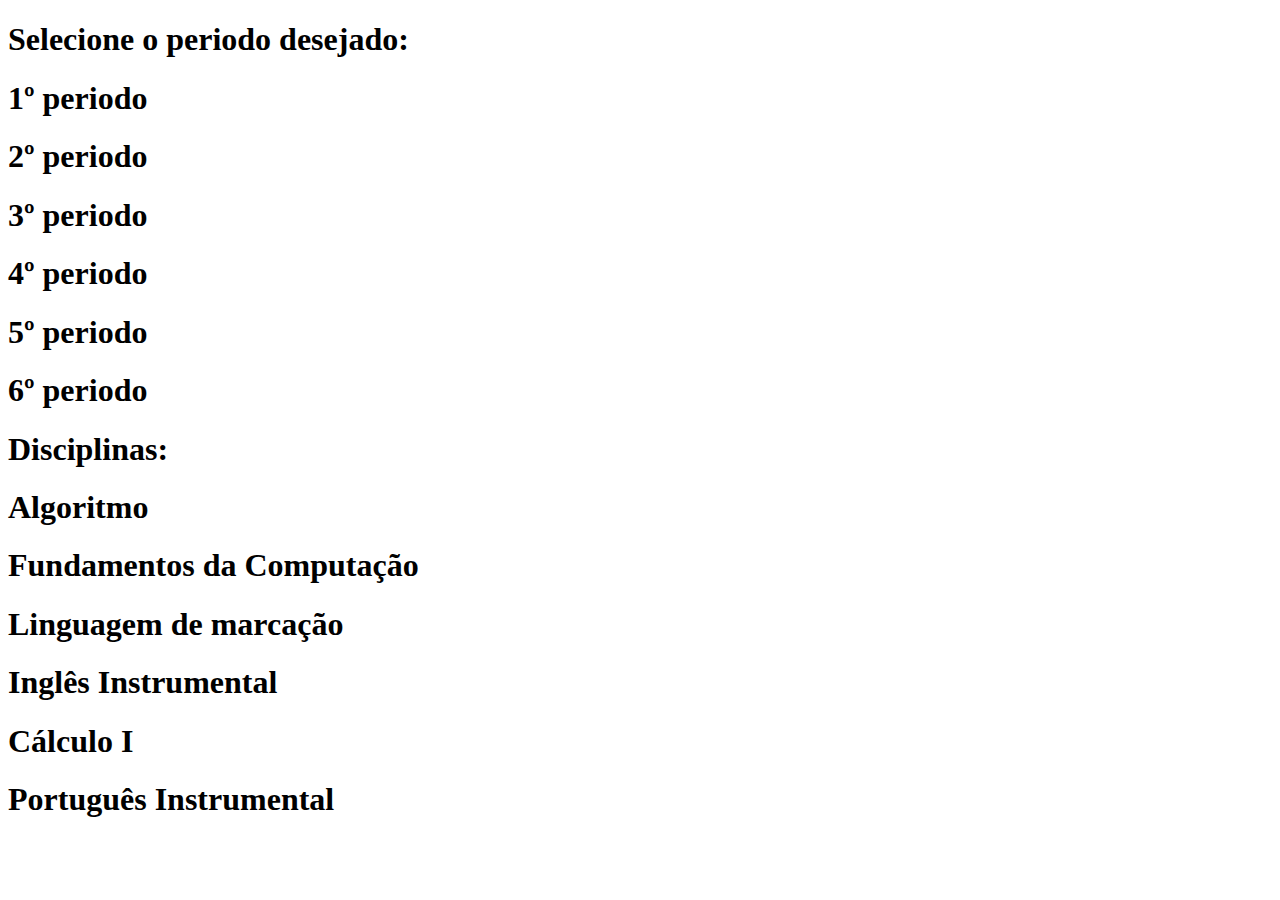
==== html/navigation.html @ 200136ff "feat #5: navigation page created" ====
<!DOCTYPE html>
<html lang="pt-BR">
<head>
    <meta charset="UTF-8">
    <meta name="viewport" content="width=device-width, initial-scale=1.0">
    <link rel="stylesheet" href="navigation.css">
    <title></title>
</head>
<body>
    <div class="period-container">

            <h1 id="title-period" >Selecione o periodo desejado:</h1>

            <div class="all-period">
                    <h1 class="period " alt="Primeiro Periodo" title="Primeiro Periodo" >1º periodo</h1>
                    <h1 class="period " alt="Segundo Periodo" title="Segundo Periodo" >2º periodo</h1>
                    <h1 class="period " alt="Terceiro Periodo" title="Terceiro Periodo" >3º periodo</h1>
                    <h1 class="period " alt="Quarto Periodo" title="Quarto Periodo" >4º periodo</h1>
                    <h1 class="period " alt="Quinto Periodo" title="Quinto Periodo" >5º periodo</h1>
                    <h1 class="period " alt="Sexto Periodo" title="Sexto Periodo" >6º periodo</h1>
            </div>


            <div class="disciplinas">
                
                <div class="title-disciplina">
                    <h1>Disciplinas:</h1>
                </div>

                <div class="disciplinas-box">

                    <div class="disciplina-container" id="disciplina-1">
                        <div class="balls-container">
                            <div id="green" class="balls"></div>
                            <div id="yellow" class="balls"></div>
                            <div id="red" class="balls"></div>
                        </div>
                        <div class="name-disciplina">
                            <h1 id="titulos" >Algoritmo</h1>
                        </div>
                    </div>


                    <div class="disciplina-container" id="disciplina-2">
                        <div class="balls-container">
                            <div id="green" class="balls"></div>
                            <div id="yellow" class="balls"></div>
                            <div id="red" class="balls"></div>
                        </div>
                        <div class="name-disciplina">
                            <h1 id="titulos" >Fundamentos da Computação</h1>
                        </div>
                    </div>


                    <div class="disciplina-container" id="disciplina-3">
                        <div class="balls-container">
                            <div id="green" class="balls"></div>
                            <div id="yellow" class="balls"></div>
                            <div id="red" class="balls"></div>
                        </div>
                        <div class="name-disciplina">
                            <h1 id="titulos" >Linguagem de marcação</h1>
                        </div>
                    </div>


                    <div class="disciplina-container" id="disciplina-4">
                        <div class="balls-container">
                            <div id="green" class="balls"></div>
                            <div id="yellow" class="balls"></div>
                            <div id="red" class="balls"></div>
                        </div>
                        <div class="name-disciplina">
                            <h1 id="titulos" >Inglês Instrumental</h1>
                        </div>
                    </div>


                    <div class="disciplina-container" id="disciplina-5">
                        <div class="balls-container">
                            <div id="green" class="balls"></div>
                            <div id="yellow" class="balls"></div>
                            <div id="red" class="balls"></div>
                        </div>
                        <div class="name-disciplina">
                            <h1 id="titulos" >Cálculo I</h1>
                        </div>
                    </div>


                    <div class="disciplina-container" id="disciplina-6">
                        <div class="balls-container">
                            <div id="green" class="balls"></div>
                            <div id="yellow" class="balls"></div>
                            <div id="red" class="balls"></div>
                        </div>
                        <div class="name-disciplina">
                            <h1 id="titulos" >Português Instrumental</h1>
                        </div>
                    </div>

                    
                </div>
            </div>

    </div>

</body>
</html>
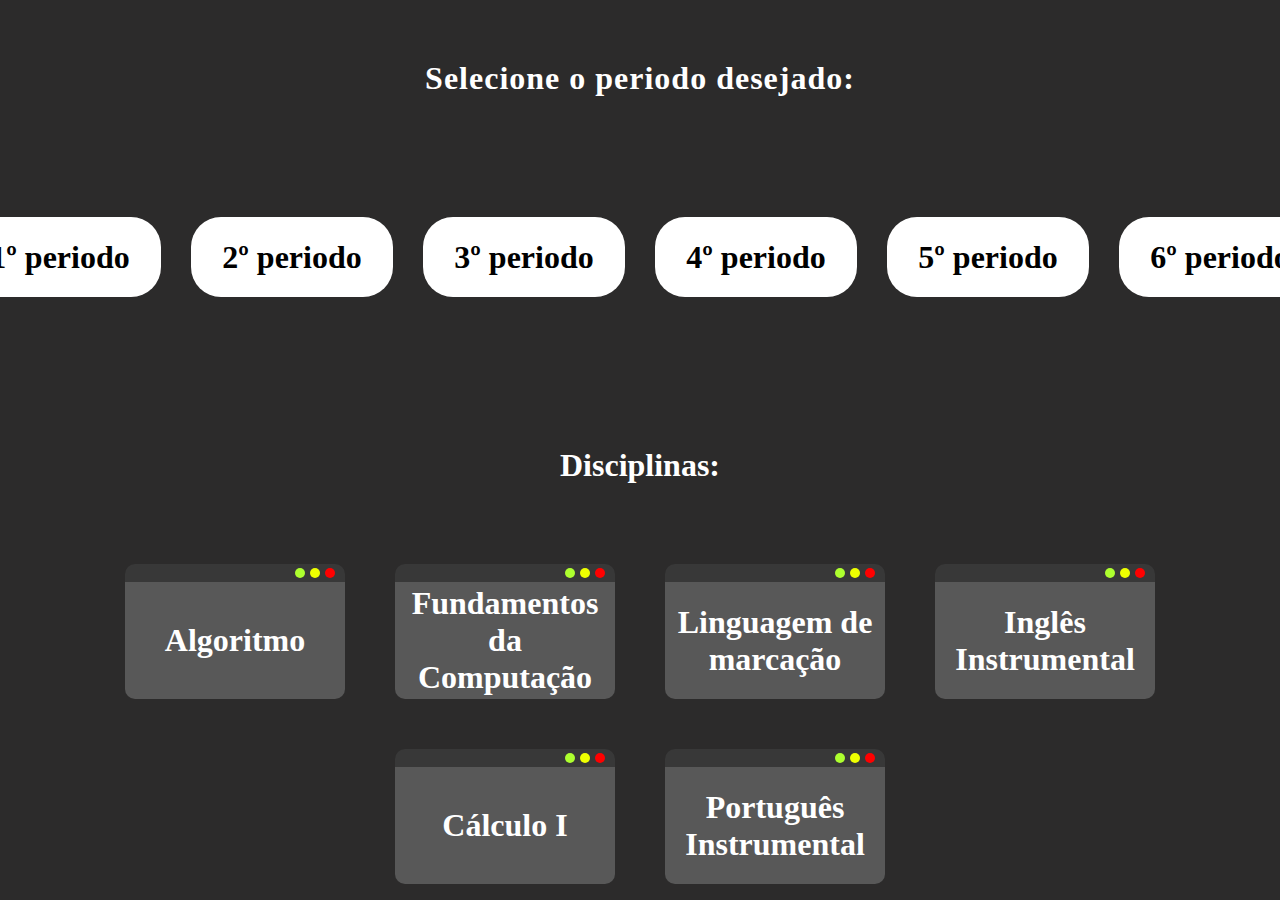
==== commit fd84f0ee: "fix #5: navigation styles fixed" ====
--- a/html/navigation.html
+++ b/html/navigation.html
@@ -3,7 +3,7 @@
 <head>
     <meta charset="UTF-8">
     <meta name="viewport" content="width=device-width, initial-scale=1.0">
-    <link rel="stylesheet" href="navigation.css">
+    <link rel="stylesheet" href="../css/navigation.css">
     <title></title>
 </head>
 <body>
@@ -22,7 +22,7 @@
 
 
             <div class="disciplinas">
-                
+
                 <div class="title-disciplina">
                     <h1>Disciplinas:</h1>
                 </div>
--- a/css/navigation.css
+++ b/css/navigation.css
@@ -0,0 +1,120 @@
+*{
+    margin: 0;
+    box-sizing: border-box;
+}
+
+
+body{
+    background-color: #2C2B2B;
+    display: flex;
+    align-items: center;
+    justify-content: center;
+}
+
+
+.all-period {
+    display: flex;
+    margin: 0 auto;
+    gap: 30px;
+}
+
+.period:hover{
+    scale: 1.2;
+    transition-delay: 0.3s;
+}
+
+.period{
+    background-color: rgb(255, 255, 255);
+    width: 202px;
+    height: 80px;
+    border-radius: 30px;
+    display: flex;
+    justify-content: center;
+    align-items: center;
+    transition-delay: 0s;
+    cursor: pointer;
+}
+
+
+
+ #title-period {
+    text-align: center;
+    margin: 60px 0 120px 0;
+    color: white;
+    letter-spacing: 1px;
+ }
+
+
+
+
+.disciplinas-box{
+    width: 1200px;
+    display: flex;
+    gap: 50px;
+    flex-wrap: wrap;
+    margin:0 auto;
+    justify-content: center;
+    align-items: center;
+}
+
+.title-disciplina{
+    text-align: center;
+    margin: 150px 0 80px 0;
+}
+
+
+.balls-container{
+    height: 2vh;
+    width: 100%;
+    display: flex;
+    border-radius: 10px 10px 0 0;
+    justify-content: flex-end;
+    background-color: #383838;
+    gap: 5px;
+    align-items: center;
+    padding-right: 10px;
+}
+
+.name-disciplina{
+    background-color: #585858;
+    display: flex;
+    align-items:center ;
+    justify-content: center;
+    height: 13vh;
+    width: 220px;
+    border-radius: 0 0 10px 10px;
+    color: white;
+}
+
+#green{
+    background-color: greenyellow;
+    width: 10px;
+    height: 10px;
+    border-radius: 50%;
+}
+#yellow{
+    background-color: rgb(238, 255, 0);
+    width: 10px;
+    height: 10px;
+    border-radius: 50%;
+}
+
+#red{
+    background-color: rgb(255, 0, 0);
+    width: 10px;
+    height: 10px;
+    border-radius: 50%;
+}
+
+.title-disciplina{
+
+    color: white;
+}
+
+#titulos{
+    width:200px;
+    overflow-wrap: break-word;
+    word-wrap: break-word;
+    word-break: break-word;
+    text-align: center;
+}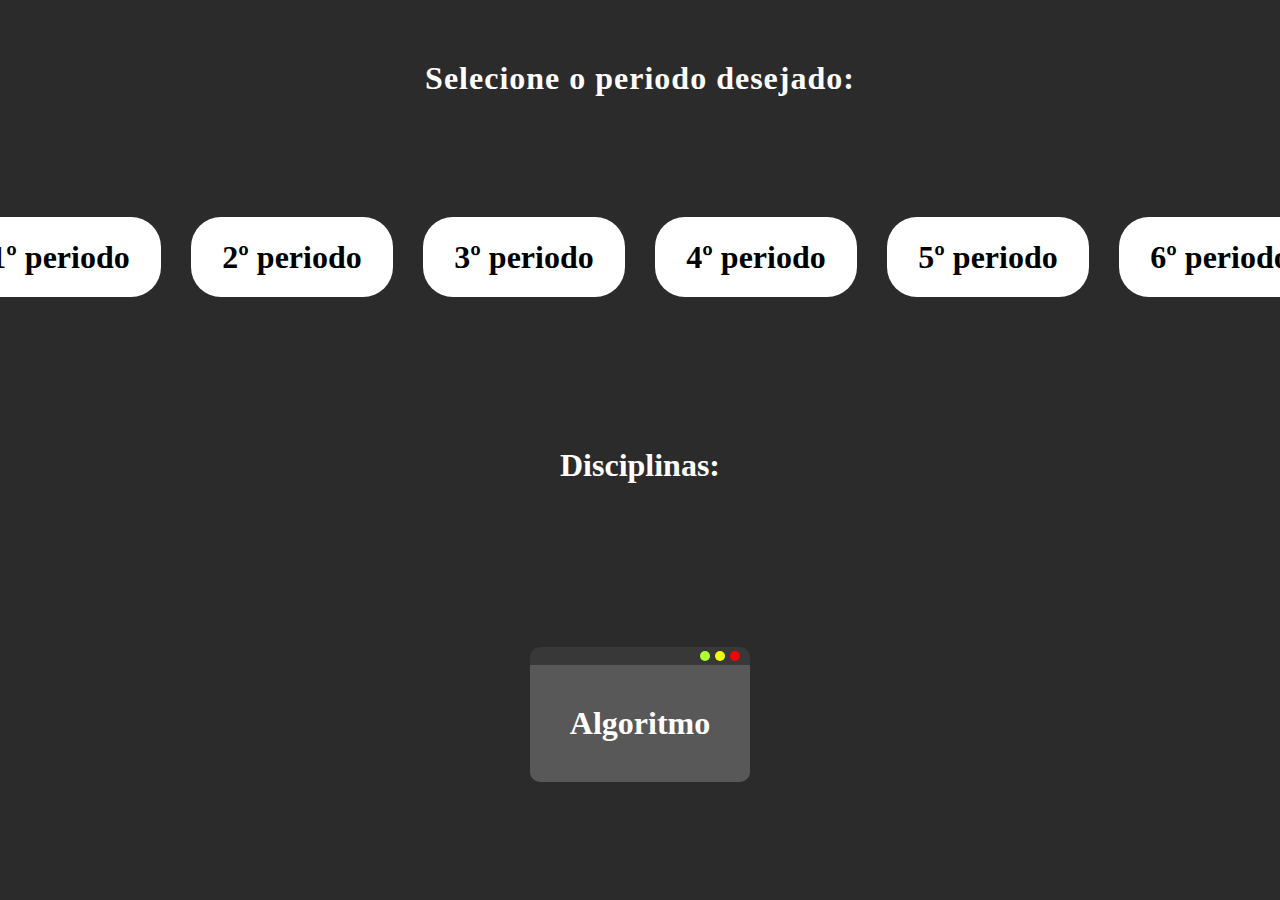
==== commit 9c770898: "feat #10: making new grades in navigation.js" ====
--- a/html/navigation.html
+++ b/html/navigation.html
@@ -105,6 +105,6 @@
             </div>
 
     </div>
-
+<script src="../js/navigation.js"></script>
 </body>
 </html>--- a/css/navigation.css
+++ b/css/navigation.css
@@ -49,6 +49,7 @@
 
 .disciplinas-box{
     width: 1200px;
+    height: 300px;
     display: flex;
     gap: 50px;
     flex-wrap: wrap;
@@ -112,7 +113,7 @@
 }
 
 #titulos{
-    width:200px;
+    width:100%;
     overflow-wrap: break-word;
     word-wrap: break-word;
     word-break: break-word;
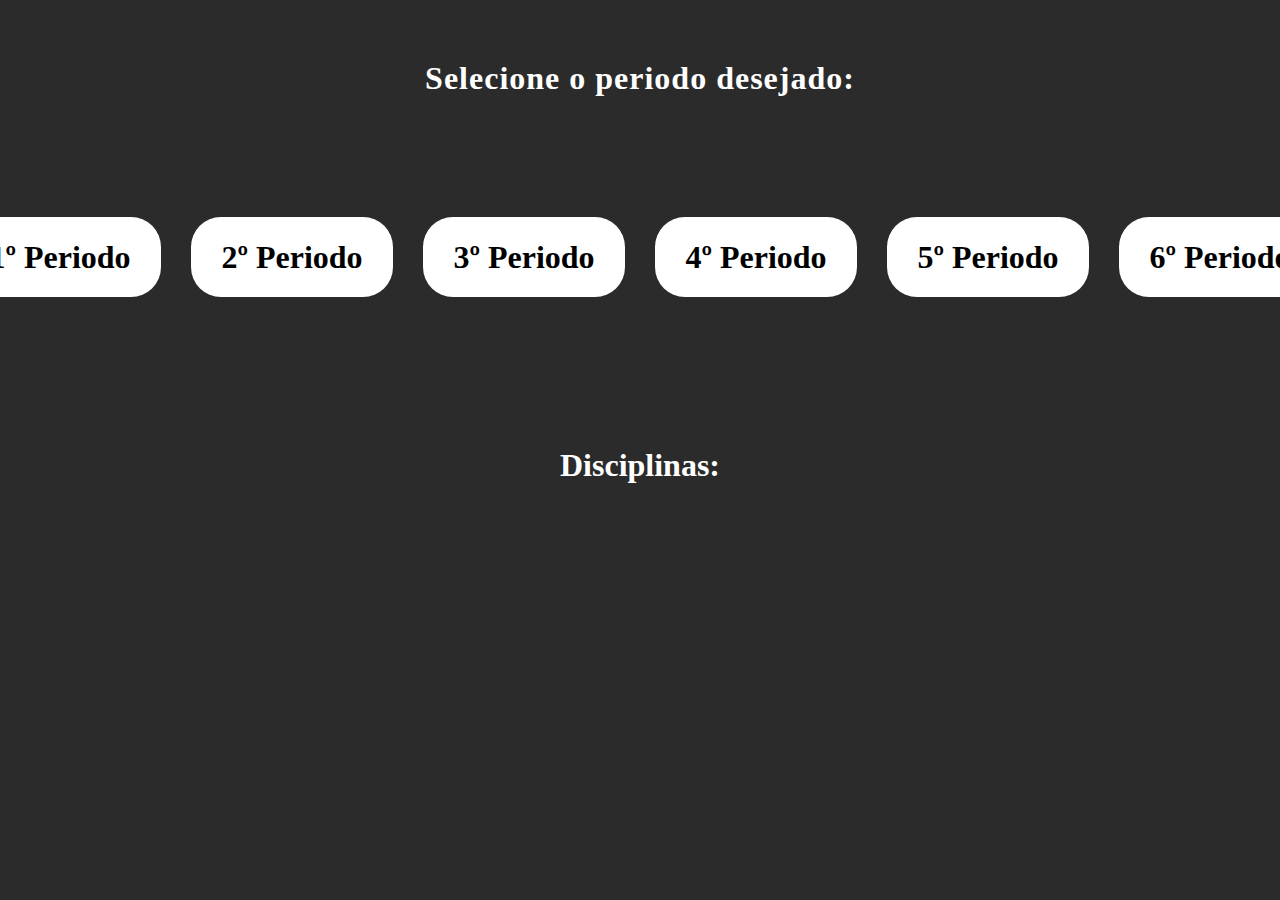
==== commit 8832236c: "feat #10: Choosing grades by period functions created" ====
--- a/html/navigation.html
+++ b/html/navigation.html
@@ -1,110 +1,34 @@
 <!DOCTYPE html>
 <html lang="pt-BR">
+
 <head>
     <meta charset="UTF-8">
     <meta name="viewport" content="width=device-width, initial-scale=1.0">
     <link rel="stylesheet" href="../css/navigation.css">
     <title></title>
 </head>
+
 <body>
     <div class="period-container">
 
-            <h1 id="title-period" >Selecione o periodo desejado:</h1>
+        <h1 id="title-period">Selecione o periodo desejado:</h1>
 
-            <div class="all-period">
-                    <h1 class="period " alt="Primeiro Periodo" title="Primeiro Periodo" >1º periodo</h1>
-                    <h1 class="period " alt="Segundo Periodo" title="Segundo Periodo" >2º periodo</h1>
-                    <h1 class="period " alt="Terceiro Periodo" title="Terceiro Periodo" >3º periodo</h1>
-                    <h1 class="period " alt="Quarto Periodo" title="Quarto Periodo" >4º periodo</h1>
-                    <h1 class="period " alt="Quinto Periodo" title="Quinto Periodo" >5º periodo</h1>
-                    <h1 class="period " alt="Sexto Periodo" title="Sexto Periodo" >6º periodo</h1>
+        <div class="all-period">
+        </div>
+
+
+        <div class="disciplinas">
+
+            <div class="title-disciplina">
+                <h1>Disciplinas:</h1>
             </div>
 
-
-            <div class="disciplinas">
-
-                <div class="title-disciplina">
-                    <h1>Disciplinas:</h1>
-                </div>
-
-                <div class="disciplinas-box">
-
-                    <div class="disciplina-container" id="disciplina-1">
-                        <div class="balls-container">
-                            <div id="green" class="balls"></div>
-                            <div id="yellow" class="balls"></div>
-                            <div id="red" class="balls"></div>
-                        </div>
-                        <div class="name-disciplina">
-                            <h1 id="titulos" >Algoritmo</h1>
-                        </div>
-                    </div>
-
-
-                    <div class="disciplina-container" id="disciplina-2">
-                        <div class="balls-container">
-                            <div id="green" class="balls"></div>
-                            <div id="yellow" class="balls"></div>
-                            <div id="red" class="balls"></div>
-                        </div>
-                        <div class="name-disciplina">
-                            <h1 id="titulos" >Fundamentos da Computação</h1>
-                        </div>
-                    </div>
-
-
-                    <div class="disciplina-container" id="disciplina-3">
-                        <div class="balls-container">
-                            <div id="green" class="balls"></div>
-                            <div id="yellow" class="balls"></div>
-                            <div id="red" class="balls"></div>
-                        </div>
-                        <div class="name-disciplina">
-                            <h1 id="titulos" >Linguagem de marcação</h1>
-                        </div>
-                    </div>
-
-
-                    <div class="disciplina-container" id="disciplina-4">
-                        <div class="balls-container">
-                            <div id="green" class="balls"></div>
-                            <div id="yellow" class="balls"></div>
-                            <div id="red" class="balls"></div>
-                        </div>
-                        <div class="name-disciplina">
-                            <h1 id="titulos" >Inglês Instrumental</h1>
-                        </div>
-                    </div>
-
-
-                    <div class="disciplina-container" id="disciplina-5">
-                        <div class="balls-container">
-                            <div id="green" class="balls"></div>
-                            <div id="yellow" class="balls"></div>
-                            <div id="red" class="balls"></div>
-                        </div>
-                        <div class="name-disciplina">
-                            <h1 id="titulos" >Cálculo I</h1>
-                        </div>
-                    </div>
-
-
-                    <div class="disciplina-container" id="disciplina-6">
-                        <div class="balls-container">
-                            <div id="green" class="balls"></div>
-                            <div id="yellow" class="balls"></div>
-                            <div id="red" class="balls"></div>
-                        </div>
-                        <div class="name-disciplina">
-                            <h1 id="titulos" >Português Instrumental</h1>
-                        </div>
-                    </div>
-
-                    
-                </div>
+            <div class="disciplinas-box">
             </div>
+        </div>
 
     </div>
-<script src="../js/navigation.js"></script>
+    <script src="../js/navigation.js"></script>
 </body>
+
 </html>--- a/css/navigation.css
+++ b/css/navigation.css
@@ -1,10 +1,10 @@
-*{
+* {
     margin: 0;
     box-sizing: border-box;
 }
 
 
-body{
+body {
     background-color: #2C2B2B;
     display: flex;
     align-items: center;
@@ -16,14 +16,15 @@
     display: flex;
     margin: 0 auto;
     gap: 30px;
+    justify-content: center;
 }
 
-.period:hover{
+.period:hover {
     scale: 1.2;
     transition-delay: 0.3s;
 }
 
-.period{
+.period {
     background-color: rgb(255, 255, 255);
     width: 202px;
     height: 80px;
@@ -37,34 +38,34 @@
 
 
 
- #title-period {
+#title-period {
     text-align: center;
     margin: 60px 0 120px 0;
     color: white;
     letter-spacing: 1px;
- }
+}
 
 
 
 
-.disciplinas-box{
+.disciplinas-box {
     width: 1200px;
     height: 300px;
     display: flex;
     gap: 50px;
     flex-wrap: wrap;
-    margin:0 auto;
+    margin: 0 auto;
     justify-content: center;
     align-items: center;
 }
 
-.title-disciplina{
+.title-disciplina {
     text-align: center;
     margin: 150px 0 80px 0;
 }
 
 
-.balls-container{
+.balls-container {
     height: 2vh;
     width: 100%;
     display: flex;
@@ -76,46 +77,49 @@
     padding-right: 10px;
 }
 
-.name-disciplina{
+.name-disciplina {
     background-color: #585858;
     display: flex;
-    align-items:center ;
+    align-items: center;
     justify-content: center;
     height: 13vh;
     width: 220px;
     border-radius: 0 0 10px 10px;
     color: white;
+    box-sizing: border-box;
 }
 
-#green{
+#green {
     background-color: greenyellow;
     width: 10px;
     height: 10px;
     border-radius: 50%;
 }
-#yellow{
+
+#yellow {
     background-color: rgb(238, 255, 0);
     width: 10px;
     height: 10px;
     border-radius: 50%;
 }
 
-#red{
+#red {
     background-color: rgb(255, 0, 0);
     width: 10px;
     height: 10px;
     border-radius: 50%;
 }
 
-.title-disciplina{
-
+.title-disciplina {
     color: white;
 }
 
-#titulos{
-    width:100%;
+#titulos {
+    width: 100%;
     overflow-wrap: break-word;
     word-wrap: break-word;
     word-break: break-word;
     text-align: center;
+    font-size: 1.6em;
+    margin: 0 5px;
 }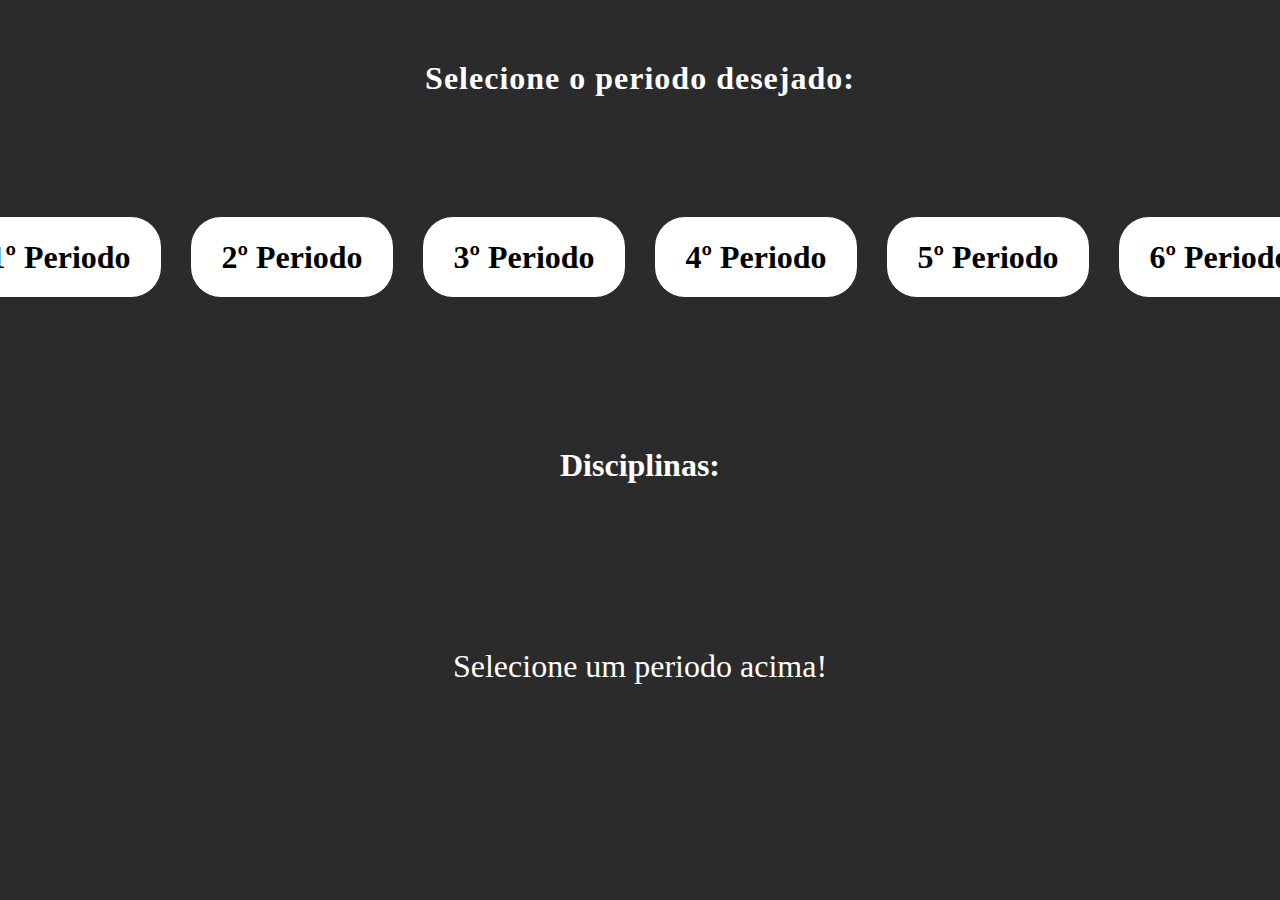
==== commit 54afd234: "feat #12: Enhacing the css of the home and navigation pages" ====
--- a/html/navigation.html
+++ b/html/navigation.html
@@ -24,6 +24,7 @@
             </div>
 
             <div class="disciplinas-box">
+                <p style="color: white; font-size: 2em; margin-bottom: 3em;">Selecione um periodo acima!</p>
             </div>
         </div>
 
--- a/css/navigation.css
+++ b/css/navigation.css
@@ -19,9 +19,21 @@
     justify-content: center;
 }
 
+.period {
+    transition: all .2s ease-in-out;
+}
+
 .period:hover {
-    scale: 1.2;
-    transition-delay: 0.3s;
+    transform: scale(1.1);
+}
+
+.disciplina-container {
+    cursor: pointer;
+    transition: all .2s ease-in-out;
+}
+
+.disciplina-container:hover {
+    transform: scale(1.1);
 }
 
 .period {
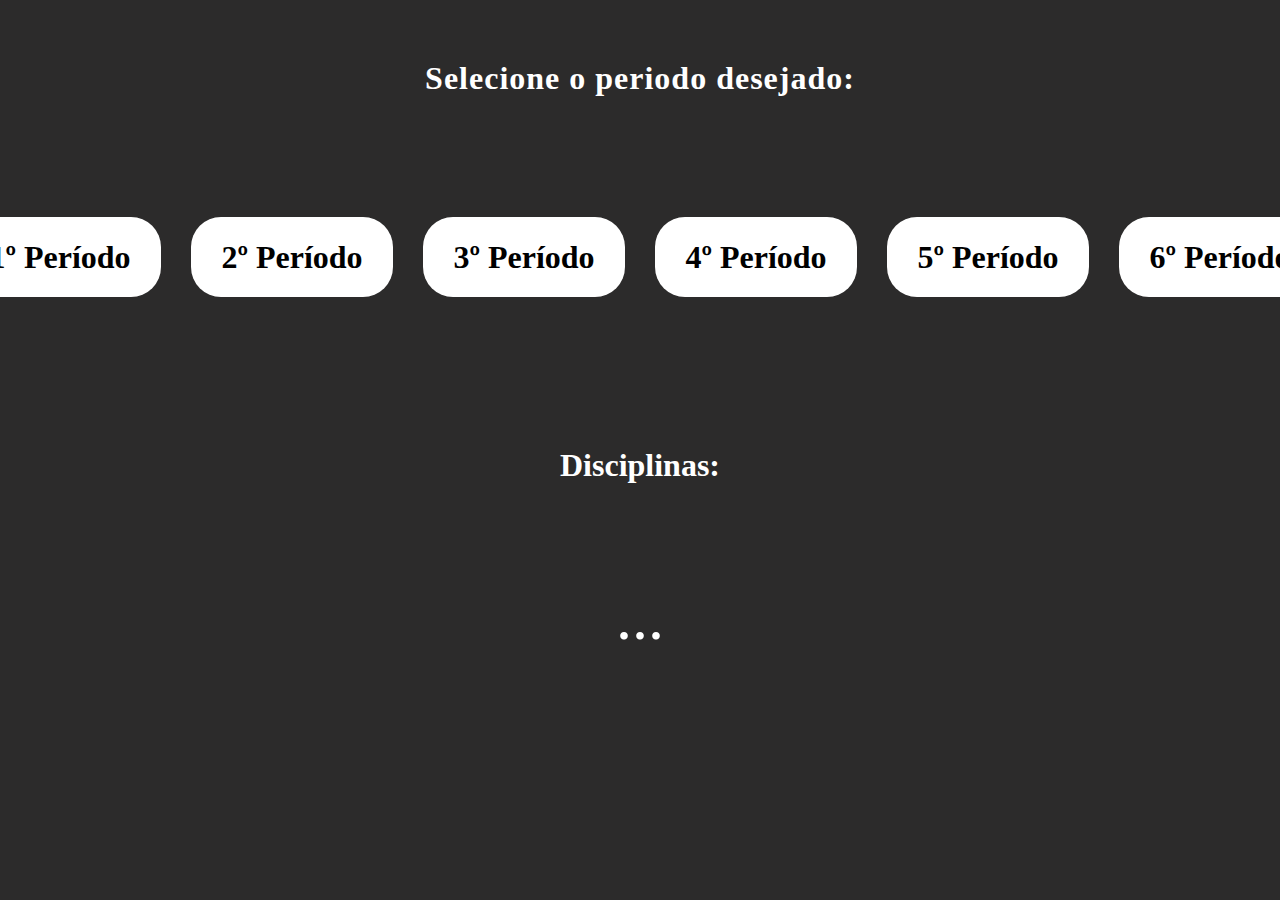
==== commit 43717aee: "feat #12: Adjusting loading image in the navigation" ====
--- a/html/navigation.html
+++ b/html/navigation.html
@@ -24,7 +24,7 @@
             </div>
 
             <div class="disciplinas-box">
-                <p style="color: white; font-size: 2em; margin-bottom: 3em;">Selecione um periodo acima!</p>
+                <p style="color: white; font-size: 4em; margin-bottom: 3em;">...</p>
             </div>
         </div>
 
--- a/css/navigation.css
+++ b/css/navigation.css
@@ -34,6 +34,7 @@
 
 .disciplina-container:hover {
     transform: scale(1.1);
+    border-radius: 5px;
 }
 
 .period {
